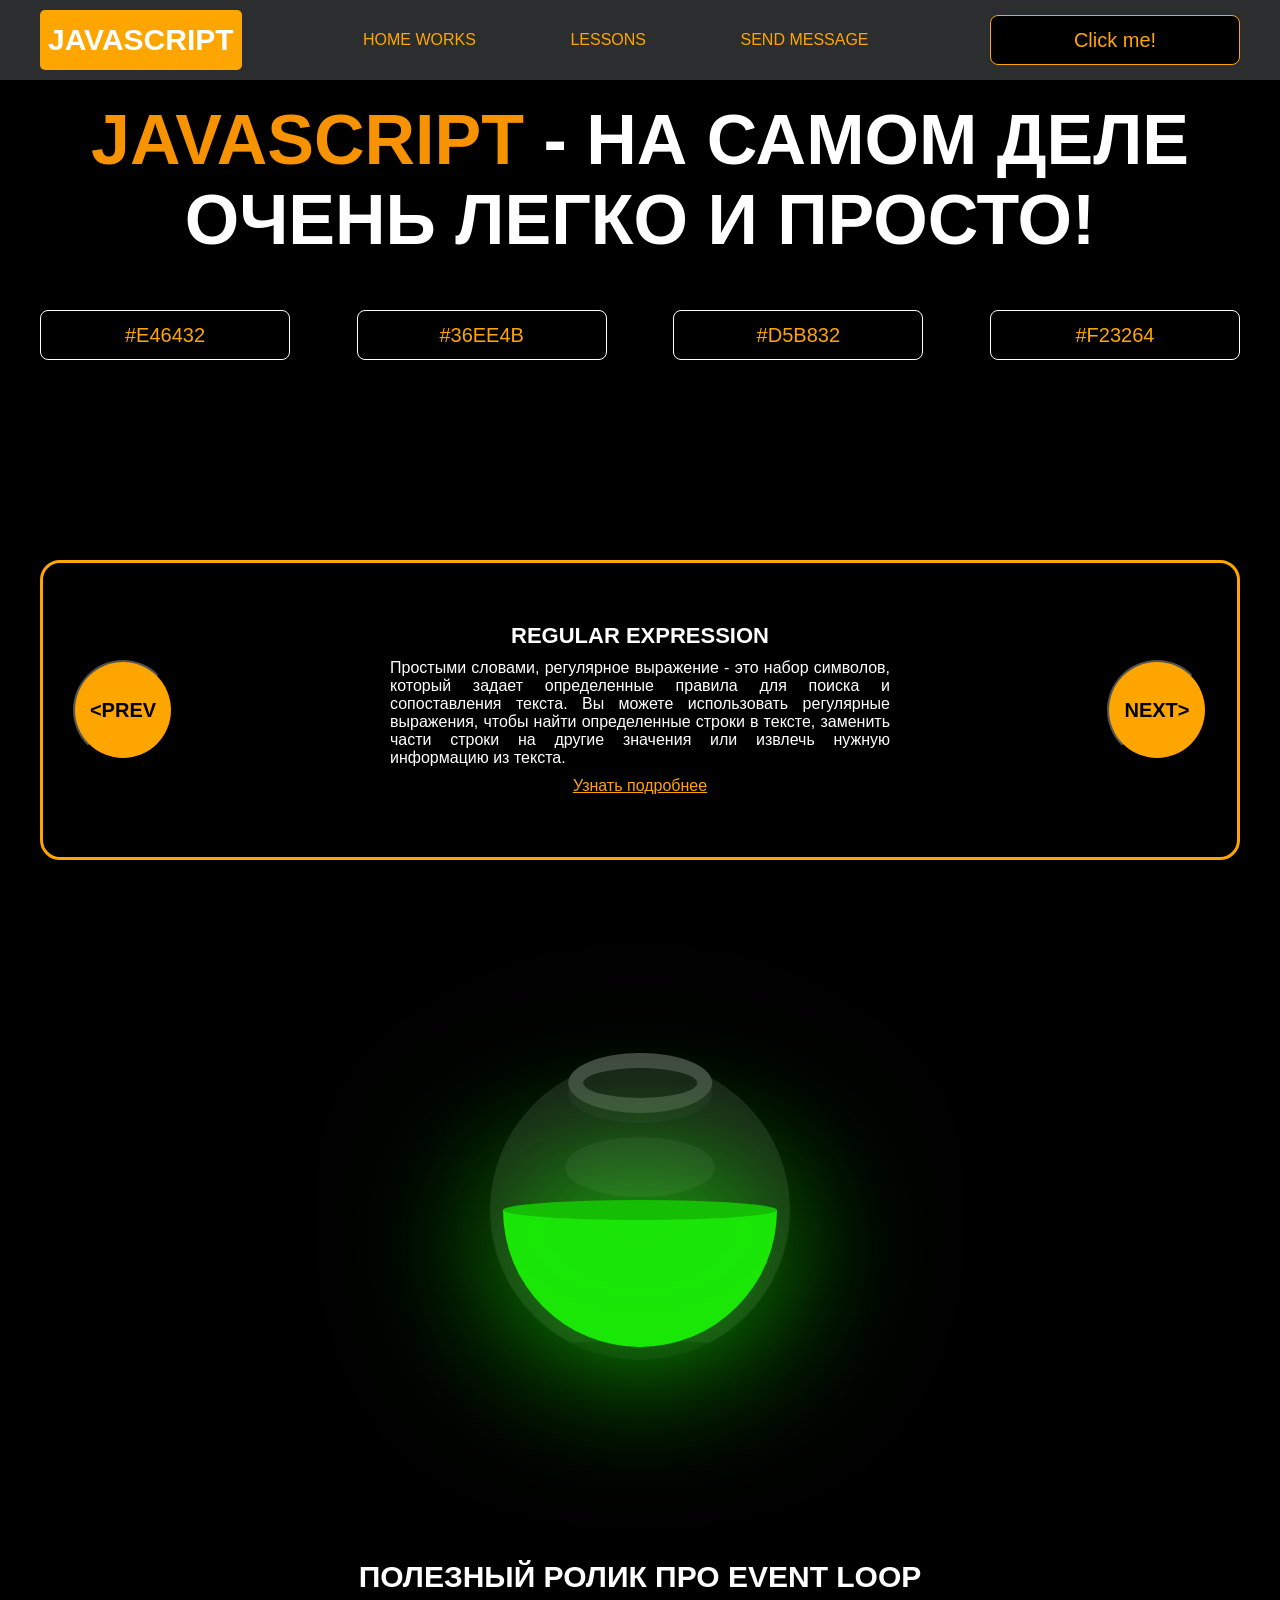
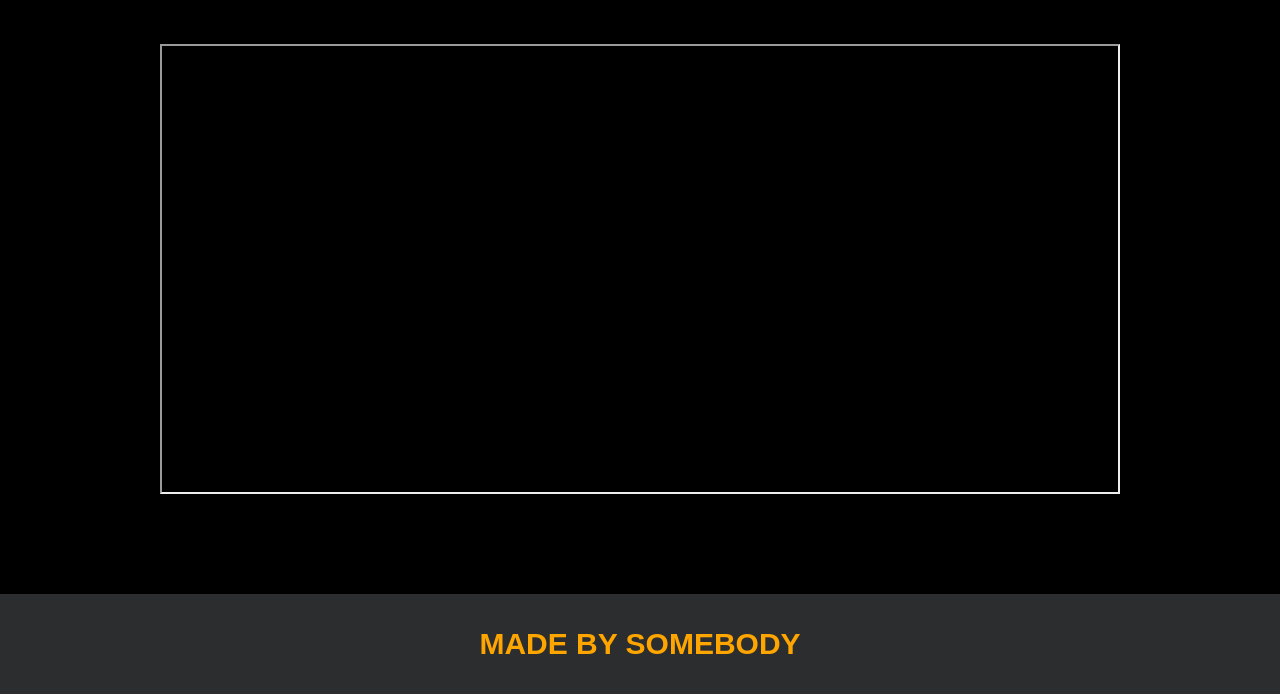
==== index.html @ 44a0a228 "first commit" ====
<!DOCTYPE html>
<html lang="en">
<head>
    <meta charset="UTF-8">
    <title>Java Script</title>
    <link rel="stylesheet" href="css/style.css">
    <link rel="stylesheet" href="css/core.css">
</head>
<body>

<div class="wrapper">
    <div class="header">
        <div class="container">
            <div class="inner_header">
                <a href="index.html">
                    <div class="logotype">
                        <h2>JavaScript</h2>
                    </div>
                </a>
                <ul class="menu">
                    <li class="menu_link">
                        <a href="pages/home_works.html">Home Works</a>
                    </li>
                    <li class="menu_link">
                        <a href="pages/lessons.html">Lessons</a>
                    </li>
                    <li class="menu_link">
                        <a href="https://t.me/baked_toastt" target="_blank">Send message</a>
                    </li>
                </ul>
                <button class="btn" id="btn-get">Click me!</button>
            </div>
        </div>
    </div>

    <div class="main_block">
        <div class="container">
            <div class="inner_main">
                <h1><strong id="js-color">JavaScript</strong> - на самом деле очень легко и просто!</h1>
                <div class="colors-buttons">
                    <button class="btn btn-color"></button>
                    <button class="btn btn-color"></button>
                    <button class="btn btn-color"></button>
                    <button class="btn btn-color"></button>
                </div>
            </div>
        </div>
    </div>

    <div class="slider_block">
        <div class="container">
            <div class="inner_slider">
                <div class="slider">
                    <button class="btn-slide" id="prev">&lt;prev</button>
                    <div class="slide active_slide">
                        <div class="slide_card">
                            <h3>regular expression</h3>
                            <p>Простыми словами, регулярное выражение - это набор символов, который задает определенные правила для поиска и сопоставления текста. Вы можете использовать регулярные выражения, чтобы найти определенные строки в тексте, заменить части строки на другие значения или извлечь нужную информацию из текста.</p>
                            <a href="https://developer.mozilla.org/ru/docs/Web/JavaScript/Guide/Regular_expressions" target="_blank">Узнать подробнее</a>
                        </div>
                    </div>
                    <div class="slide">
                        <div class="slide_card">
                            <h3>recursion</h3>
                            <p>Простыми словами, рекурсия - это, когда функция делает повторяющиеся вызовы самой себя для решения задачи, пока не достигнет определенного условия выхода из рекурсии.</p>
                            <a href="https://learn.javascript.ru/recursion" target="_blank">Узнать подробнее</a>
                        </div>
                    </div>
                    <div class="slide">
                        <div class="slide_card">
                            <h3>json</h3>
                            <p>Простыми словами, JSON - это способ представления данных в виде текста, чтобы они могли быть легко поняты и использованы различными программами. Он использует простые правила для описания объектов и массивов, а также для представления простых типов данных, таких как строки, числа, логические значения и т.д.</p>
                            <a href="https://developer.mozilla.org/ru/docs/Learn/JavaScript/Objects/JSON" target="_blank">Узнать подробнее</a>
                        </div>
                    </div>
                    <div class="slide">
                        <div class="slide_card">
                            <h3>event loop</h3>
                            <p>Простыми словами, event loop похож на дежурного, который непрерывно проверяет, произошло ли какое-либо событие, и реагирует на него, когда оно происходит. Он имеет список задач, которые нужно выполнить, и он перебирает этот список событий одно за другим, обрабатывая каждое событие, когда оно наступает.</p>
                            <a href="https://highload.today/kak-ustroen-event-loop-v-javascript-parallelnaya-model-i-tsikl-sobytij/" target="_blank">Узнать подробнее</a>
                        </div>
                    </div>
                    <button class="btn-slide" id="next">next&gt;</button>
                </div>
            </div>
        </div>
    </div>

    <div class="bottle">
        <div class="container">
            <div class="bottle_inner">
                <a href="pages/monster.html">
                    <div class="bowl">
                        <div class="shadow"></div>
                        <div class="liquid"></div>

                    </div>
                </a>
            </div>
        </div>
    </div>

    <div class="block_video">
        <div class="container">
            <h3>Полезный ролик про Event Loop</h3>
            <div class="inner_block_video">
                <iframe width="80%" height="450" src="https://www.youtube.com/embed/zDlg64fsQow" title="YouTube video player" allow="autoplay; clipboard-write; encrypted-media; gyroscope; picture-in-picture; web-share" allowfullscreen></iframe>
            </div>
        </div>
    </div>

    <div class="footer">
        <div class="container">
            <a href="https://www.instagram.com/baked_toastt/" target="_blank">
                <div class="inner_footer">
                    <h2>Made by Somebody</h2>
                </div>
            </a>
        </div>
    </div>
</div>

<div class="modal">
    <div class="modal_dialog">
        <div class="modal_content">
            <form action="#">
                <div class="modal_close">&#10006;</div>
                <div class="modal_title">Мы свяжемся с вами как можно быстрее!</div>
                <label>
                    <input
                        required
                        placeholder="Ваше имя"
                        name="name"
                        type="text"
                        class="modal_input"
                    >
                </label>
                <label>
                    <input
                        required
                        placeholder="Ваш номер телефона"
                        name="phone"
                        type="text"
                        class="modal_input"
                    >
                </label>
                <button class="btn btn_dark btn_min">Перезвонить мне</button>
            </form>
        </div>
    </div>
</div>

</body>
<script src="js/main.js"></script>
<script src="js/modal.js"></script>
</html>
---- css/style.css ----
/* HEADER */

.header {
    height: 80px;
    background: #2c2d2f;
    display: flex;
    align-items: center;
    width: 100%;
    position: fixed;
    top: 0;
    z-index: 2;
}

.inner_header {
    height: 100%;
    display: flex;
    align-items: center;
    justify-content: space-between;
}

/* LOGOTYPE */

.logotype {
    display: flex;
    align-items: center;
    justify-content: center;
    font-size: 22px;
    height: 60px;
    width: fit-content;
    background: var(--orange);
    padding: 8px;
    color: white;
    border-radius: 5px;
    cursor: pointer;
}

/* HEADER MENU */

.menu {
    display: flex;
    justify-content: space-around;
    width: 600px;
}

.menu_link a {
    color: var(--orange);
    text-transform: uppercase;
}

.menu_link a:hover {
    text-decoration: underline;
}

/* MAIN BLOCK */

.main_block {
    padding: 100px 0;
    background: black;
}

/* BUTTONS COLOR PICKER */

.colors-buttons {
    display: flex;
    justify-content: space-between;
    margin-top: 50px;
}

.btn-color {
    border-radius: 20px;
    border-color: white !important;
}

/* FOOTER */

.footer {
    background: #2c2d2f;
    width: 100%;
}

.inner_footer {
    display: flex;
    align-items: center;
    justify-content: center;
    height: 100px;
}

.footer h2 {
    text-transform: uppercase;
    color: var(--orange);
    font-weight: 600;
}


/* SLIDER BLOCK */

.slider_block {
    padding: 100px 0;
    background: black;
}

.slider {
    position: relative;
    width: 100%;
    height: 300px;
    overflow: hidden;
    border: 3px solid var(--orange);
    border-radius: 20px;
    display: flex;
    align-items: center;
    justify-content: space-between;
    padding: 0 30px;
}

.slide {
    position: absolute;
    top: 60px;
    left: 0;
    width: 100%;
    height: 100%;
    display: none;
    transition: opacity 0.5s ease-in-out;
}

.slide_card {
    color: white;
    margin: 0 auto;
    width: 500px;
    text-align: center;
}

.slide_card h3 {
    color: white;
    text-transform: uppercase;
    font-size: 22px;
}

.slide_card p {
    font-size: 16px;
    text-align: justify;
    margin: 10px 0;
}

.slide_card a {
    color: var(--orange);
    text-decoration: underline;
}

.slide.active_slide {
    display: block;
}

/* VIDEO BLOCK */

.block_video {
    background: black;
    padding: 100px 0;
}

.inner_block_video {
    display: flex;
    justify-content: center;
    margin-top: 50px;
}

/* MODAL */

.modal {
    position: fixed;
    height: 100%;
    width: 100%;
    top: 0;
    left: 0;
    z-index: 2;
    background: rgba(0, 0, 0, 0.5);
    backdrop-filter: blur(10px);
    display: none;
}

.modal_dialog {
    max-width: 500px;
    margin: 200px auto;
}

.modal_content {
    position: relative;
    width: 100%;
    padding: 40px;
    background-color: black;
    border: 2px solid var(--orange);
    border-radius: 4px;
    max-height: 80vh;
    overflow-y: auto;
}

.modal_content form {
    display: flex;
    flex-direction: column;
    align-items: center;
}

.modal_close {
    position: absolute;
    top: 8px;
    right: 14px;
    font-size: 30px;
    color: red;
    opacity: 0.5;
    font-weight: 700;
    border: none;
    background-color: transparent;
    cursor: pointer;
}

.modal_title {
    text-align: center;
    font-size: 22px;
    text-transform: uppercase;
    color: white;
}

.modal_content label, .btn_min {
    width: 100% !important;
    margin-top: 10px;
}

.modal_content input {
    width: 100%;
}

/*-------BOTTLE-------*/

.bottle {
    background: black;
    padding: 100px 0;
}

.bottle_inner {
    display: flex;
    justify-content: center;
    align-items: center;
}

.bowl {
    position: relative;
    width: 300px;
    height: 300px;
    background: rgba(255, 255, 255, 0.1);
    border-radius: 50%;
    border: 8px solid transparent;
    animation: animate 5s linear infinite;
    transform-origin: bottom center;
}

@keyframes animate {
    0% {
        transform: rotate(0deg);
    }
    25% {
        transform: rotate(22deg);
    }
    50% {
        transform: rotate(0deg);
    }
    75% {
        transform: rotate(-22deg);
    }
    100% {
        filter: hue-rotate(360deg);
    }
}

.bowl::before {
    content: "";
    position: absolute;
    top: -15px;
    left: 50%;
    transform: translateX(-50%);
    width: 40%;
    height: 30px;
    border: 15px solid #444;
    border-radius: 50%;
    box-shadow: 0 10px #222;

}

.bowl::after {
    content: "";
    position: absolute;
    top: 35%;
    left: 50%;
    transform: translate(-50%, -50%);
    width: 150px;
    height: 60px;
    background: rgba(255, 255, 255, 0.05);
    transform-origin: center;
    animation: animatebowlshadow 5s linear infinite;
    border-radius: 50%;
    animation-play-state: running;

}


@keyframes animatebowlshadow {
    0% {
        left: 50%;
        width: 150px;
        height: 60px;
    }
    25% {
        left: 55%;
        width: 140px;
        height: 65px;
    }
    50% {
        left: 50%;
        width: 150px;
        height: 60px;
    }
    75% {
        left: 45%;
        width: 140px;
        height: 65px;
    }
    100% {


    }
}


.liquid {
    position: absolute;
    top: 50%;
    left: 5px;
    right: 5px;
    bottom: 5px;
    background: #1ae907;
    border-bottom-left-radius: 150px;
    border-bottom-right-radius: 150px;
    filter: drop-shadow(0 0 80px #1ae907);
    transform-origin: top center;
    animation: animateliquid 5s linear infinite;
    animation-play-state: running;
}

@keyframes animateliquid {
    0% {
        transform: rotate(0deg);
    }
    25% {
        transform: rotate(-22deg);
    }
    30% {
        transform: rotate(-23deg);
    }
    50% {
        transform: rotate(0deg);
    }
    75% {
        transform: rotate(22deg);
    }
    80% {
        transform: rotate(23deg);
    }
    100% {
        transform: rotate(0deg);
    }


}

.liquid::before {
    content: "";
    position: absolute;
    top: -10px;
    width: 100%;
    height: 20px;
    background: #15be05;
    border-radius: 50%;
    filter: drop-shadow(0 0 80px #15be05);
}

.shadow {
    position: absolute;
    top: calc(50% + 150px);
    left: 50%;
    transform: translate(-50%, -50%);
    width: 260px;
    height: 40px;
    background: rgba(0, 0, 0, 0.5);
    border-radius: 50%;
    animation: animateshadow 5s linear infinite;
    animation-play-state: running;

}

@keyframes animateshadow {
    0% {
        left: 50%;
        width: 260px;
        height: 40px;
        top: calc(50% + 150px);

    }

    25% {
        left: 55%;
        width: 265px;
        height: 30px;
        top: calc(50% + 130px);

    }
    50% {
        left: 50%;
        width: 260px;
        height: 40px;
        top: calc(50% + 150px);

    }
    75% {
        left: 45%;
        width: 265px;
        height: 30px;
        top: calc(50% + 130px);

    }
    100% {
    }
}
---- css/core.css ----
* {
    margin: 0;
    padding: 0;
    box-sizing: border-box;
}
.container {
    width: 1200px;
    margin: 0 auto;
}

body {
    font-family: "Britannic Bold", sans-serif;
    background: #c2d0d0;
}

.btn {
    width: 250px;
    height: 50px;
    font-size: 20px;
    cursor: pointer;
    border: 1px solid var(--orange);
    background: black;
    color: var(--orange);
    border-radius: 8px;
}

.btn:hover {
    background: #414349;
}

.btn:active {
    background: #56585D;
    border: 2px solid var(--orange);
}

a {
    text-decoration: none;
}

li {
    list-style: none;
}

h1 {
    text-align: center;
    font-size: 70px;
    color: white;
    margin: 0 auto;
    text-transform: uppercase;
    font-weight: 600;
}

h2 {
    text-align: center;
    font-size: 30px;
    color: white;
    margin: 0 auto;
    text-transform: uppercase;
    font-weight: 600;
}

h3 {
    text-align: center;
    font-size: 30px;
    color: white;
    margin: 0 auto;
    text-transform: uppercase;
    font-weight: 600;
}

h4 {
    font-size: 24px;
    color: white;
    text-transform: uppercase;
    font-weight: 600;
}

strong {
    color: #F79300;
}

label {
    font-size: 24px;
    color: var(--orange);
}

input {
    width: 350px;
    height: 50px;
    font-size: 20px;
    padding-left: 5px;
    color: var(--orange);
    background: black;
    border: 2px solid var(--orange);
}

.checker {
    color: white;
    font-size: 30px;
}

.btn-slide {
    display: block;
    width: 100px;
    height: 100px;
    background: var(--orange);
    color: black;
    font-size: 20px;
    text-transform: uppercase;
    border-radius: 50%;
    font-weight: 800;
    z-index: 1;
}

.btn-slide:hover {
    background: #b68733 !important;
    cursor: pointer;
    color: white;
}

:root {
    --orange: orange;
    --black: black;
}
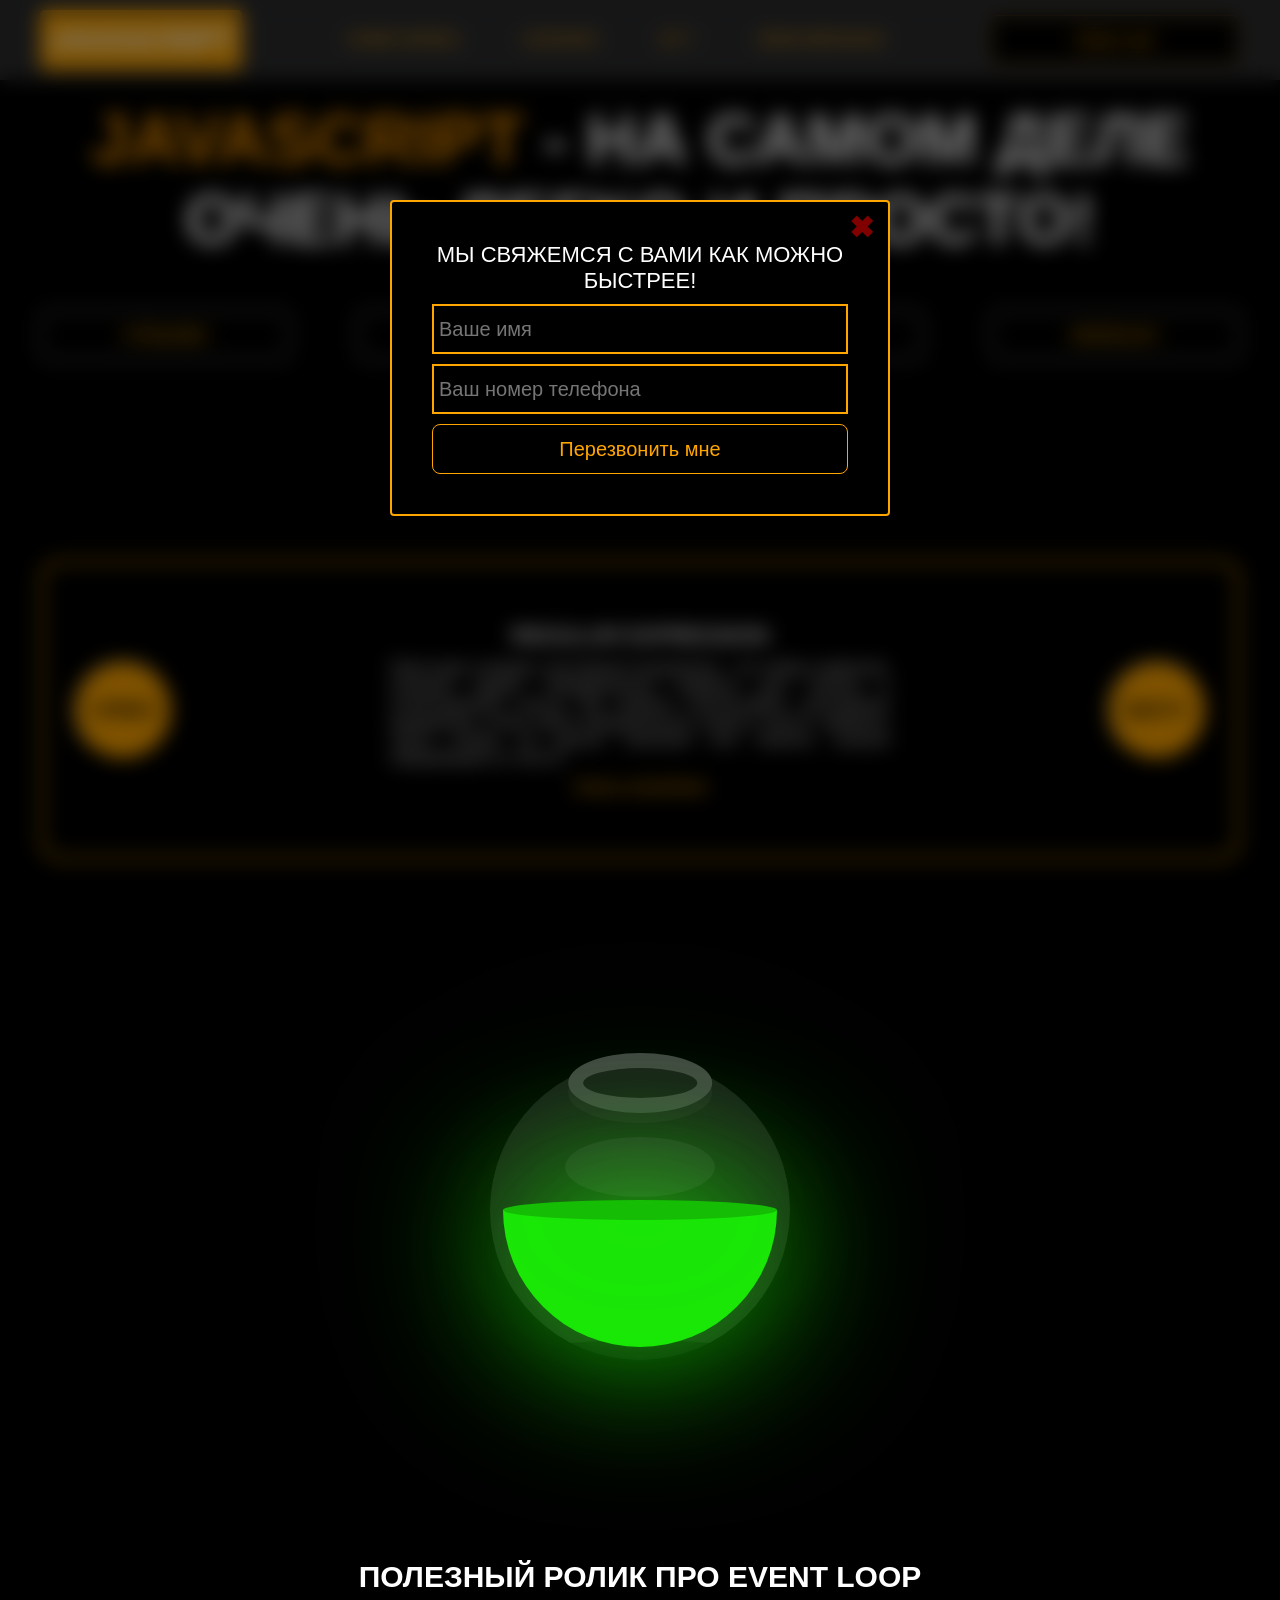
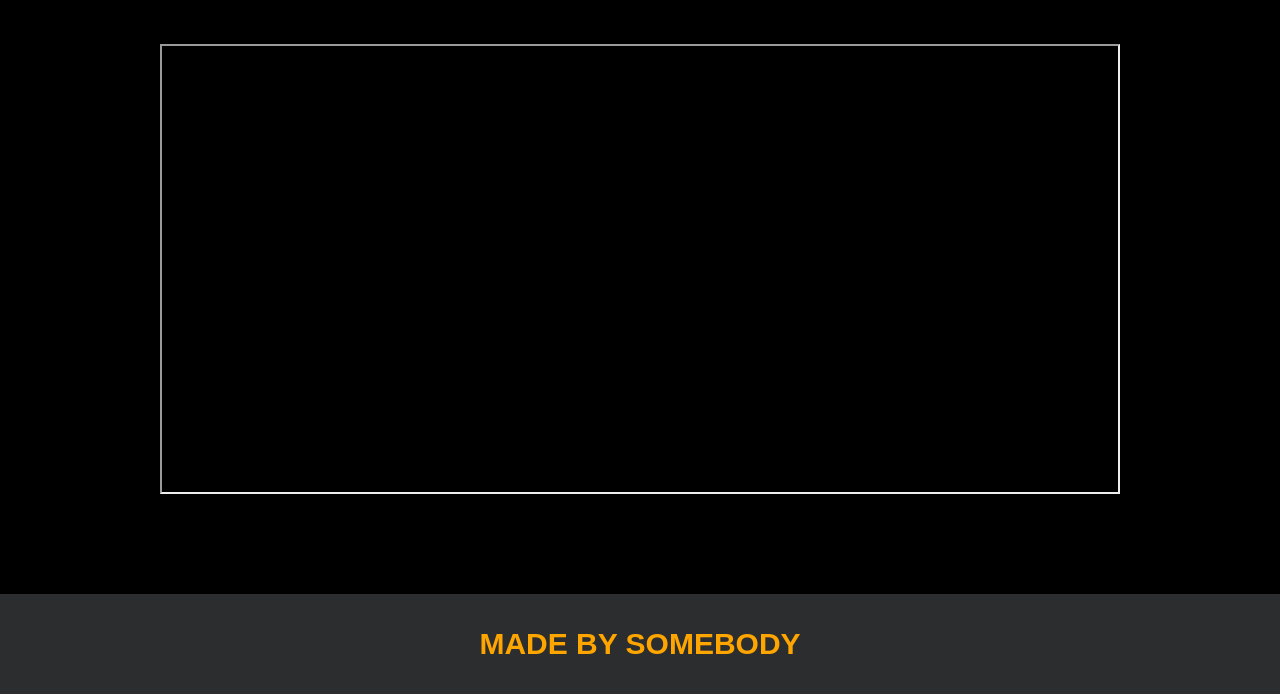
==== commit 7fcb9b53: "dz 7" ====
--- a/index.html
+++ b/index.html
@@ -23,6 +23,9 @@
                     </li>
                     <li class="menu_link">
                         <a href="pages/lessons.html">Lessons</a>
+                    </li>
+                    <li class="menu_link">
+                        <a href="pages/DZ7.html">DZ 7</a>
                     </li>
                     <li class="menu_link">
                         <a href="https://t.me/baked_toastt" target="_blank">Send message</a>
--- a/css/core.css
+++ b/css/core.css
@@ -10,7 +10,7 @@
 
 body {
     font-family: "Britannic Bold", sans-serif;
-    background: #c2d0d0;
+    background: #050505;
 }
 
 .btn {
